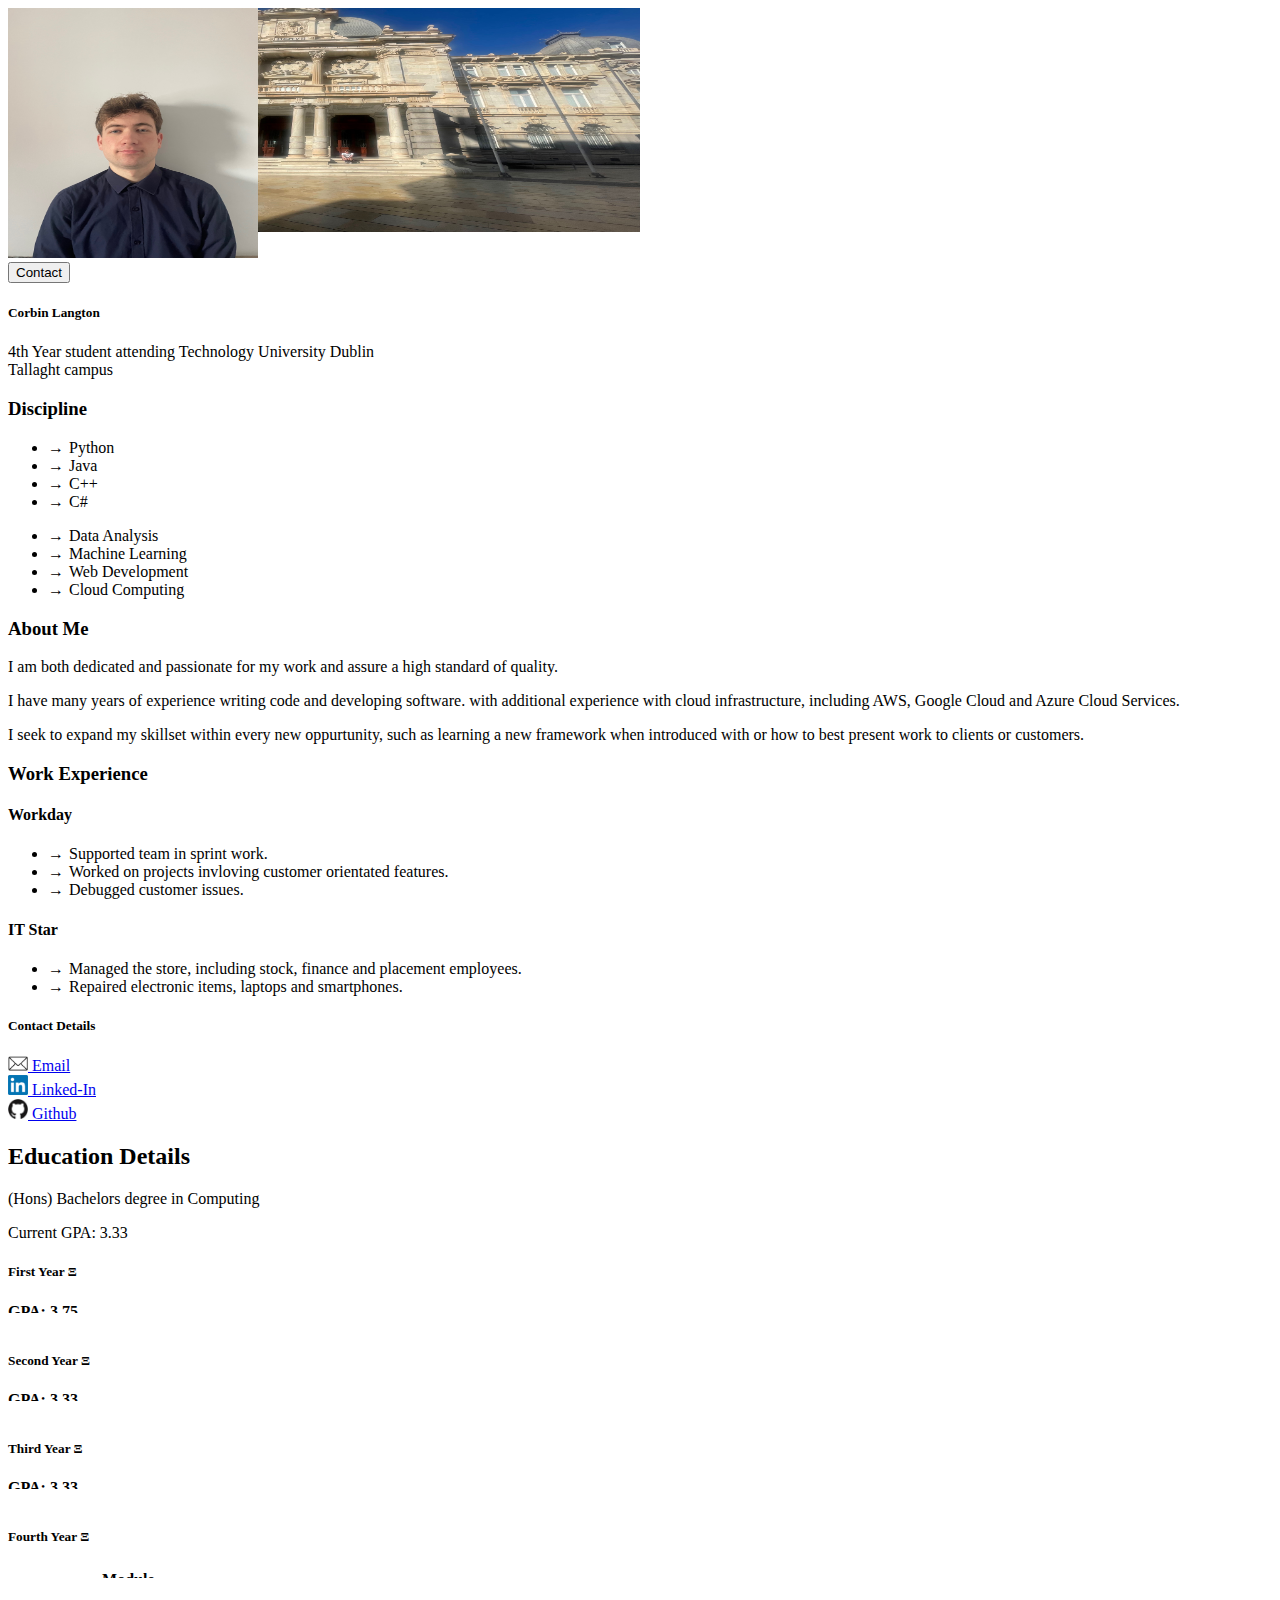
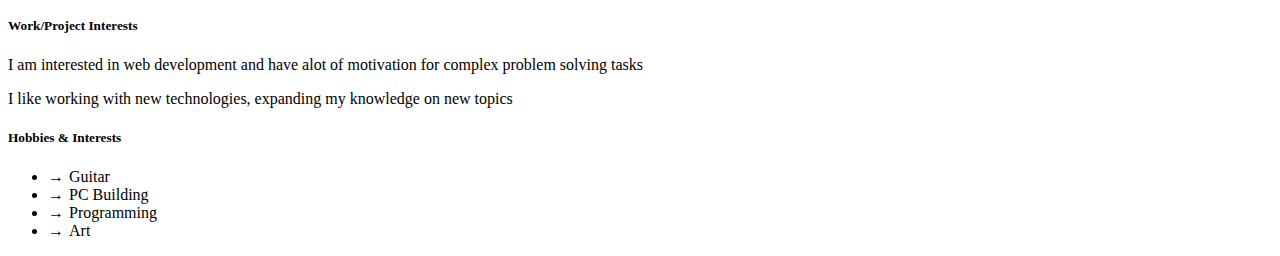
==== index.html @ 537a23b2 "Website complete" ====
<!doctype html>
<html lang="en">
    <head>
        <meta charset="utf-8">
        <meta name="viewport" content="width=device-width, initial-scale=1">
        <title>CV</title>
        <link rel="stylesheet" href="css/index.css">
        <script src="scripts/index.js"></script>
        <link href="https://cdn.jsdelivr.net/npm/bootstrap@5.3.2/dist/css/bootstrap.min.css" rel="stylesheet" integrity="sha384-T3c6CoIi6uLrA9TneNEoa7RxnatzjcDSCmG1MXxSR1GAsXEV/Dwwykc2MPK8M2HN" crossorigin="anonymous">
    </head>
    <body class="bg-secondary-subtle">
        <div class="pt-3">
            <div class="hero-section container w-100 mb-5 col-9">
                <div class="row">
                    <div class="hero-card card col-6">
                        <div class="card-img col-6 ps-4 pt-5">
                            <img src="~/../images/portrait.jpeg" class="self-picture rounded-circle border-light border-1" alt="Profile-picture" height="250px" width="250px">
                        </div>
                        <div class="row">
                            <div class="btn ">
                                <div class="text-end col-11">
                                    <button type="button" class="btn btn-success contact-button" data-toggle="modal" data-target="#dialogBox">
                                        Contact
                                    </button>
                                </div>
                            </div>
                            <div class="card-text col-8">
                                <h5 class="hero-name ps-3">Corbin Langton</h5>
                                <p class="hero-description w-55 ps-3">4th Year student attending Technology University Dublin<br/>Tallaght campus</p>
                            </div>
                        </div>
                        <div class="ps-3">
                            <h3>Discipline</h3>
                            <div class="row">
                                <div class="col-4">
                                    <ul class="list-unstyled">
                                        <li>Python</li>
                                        <li>Java</li>
                                        <li>C++</li>
                                        <li>C#</li>
                                    </ul>
                                </div>
                                <div class="col-6">
                                    <ul class="list-unstyled">
                                        <li>Data Analysis</li>
                                        <li>Machine Learning</li>
                                        <li>Web Development</li>
                                        <li>Cloud Computing</li>
                                    </ul>
                                </div>
                            </div>
                        </div>
                    </div>
                    <div class="col-6">
                        <div class="card mb-2">
                            <div class="card-header">
                                <h3>About Me</h3>
                            </div>
                            <div class="card-body">
                                <p>
                                    I am both dedicated and passionate for my work and assure a high standard of quality. 
                                </p>
                                <p>
                                    I have many years of experience writing code and developing software.
                                    with additional experience with cloud infrastructure, including AWS, 
                                    Google Cloud and Azure Cloud Services.
                                </p>
                                <p>
                                    I seek to expand my skillset within every new oppurtunity, 
                                    such as learning a new framework when introduced with or how to
                                    best present work to clients or customers.
                                </p>
                            </div>
                        </div>
                        <div class="card">
                            <div class="card-header">
                                <h3>Work Experience</h3>
                            </div>
                            <div class="card-body">
                                <h4>Workday</h4>
                                <ul class="list-unstyled">
                                    <li>Supported team in sprint work.</li>
                                    <li>Worked on projects invloving customer orientated features.</li>
                                    <li>Debugged customer issues.</li>
                                </ul>
                                <h4>IT Star</h4>
                                <ul class="list-unstyled">
                                    <li>Managed the store, including stock, finance and placement employees.</li>
                                    <li>Repaired electronic items, laptops and smartphones.</li>
                                </ul>
                            </div>
                        </div>
                    </div>
                
            </div>
            <div class="align-content-end">
                <div class="modal fade" id="dialogBox" tabindex="-1" role="dialog" aria-labelledby="dialogBoxLabel" aria-hidden="true">
                    <div class="modal-dialog" role="document">
                        <div class="modal-content">
                            <div class="modal-header">
                                <h5 class="modal-title" id="exampleModalLabel">Contact Details</h5>
                            </div>
                            <div class="modal-body">
                                <a href="mailto:X00173636@mytudublin.ie" class="fs-4 text-decoration-none text-info">
                                    <img src="images/emaillogo.png" height="15px" width="20px">
                                    Email
                                </a>
                                <br />
                                <a href="https://www.linkedin.com/in/corbinlangton/" class="fs-4 text-decoration-none text-info">
                                    <img src="images/linkedinlogo.png" height="20px" width="20px">
                                    Linked-In
                                </a>
                                <br />
                                <a href="https://github.com/CorbinLangton" class="fs-4 text-decoration-none text-info">
                                    <img src="images/githublogo.png" height="20px" width="20px">
                                    Github
                                </a>
                            </div>
                        </div>
                    </div>
                </div>
            </div>
        </div>
        <div class="container-fluid h-30 w-75 mt-5">
            <div class="education-details">
                <div class="card p-3">
                    <h2>Education Details</h2>
                    <p>(Hons) Bachelors degree in Computing</p>
                    <p>Current GPA: 3.33</p>
                    <h5>First Year Ξ</h5>
                    <div class="fstyr border rounded">
                        <div class="gpa-heading pt-3 ps-3">
                            GPA: 3.75
                        </div>
                        <div class="p-2">
                            <table class="table table-spaced table-bordered">
                                <tr>
                                    <th>Module</th>
                                    <th>Grades</th>
                                </tr>
                                <tr>
                                    <td>Software Development 2</td>
                                    <td>A</td>
                                </tr>
                                <tr>
                                    <td>Systems Analysis</td>
                                    <td>B+</td>
                                </tr>
                                <tr>
                                    <td>Social Media Commnications</td>
                                    <td>B</td>
                                </tr>
                                <tr>
                                    <td>Statistics</td>
                                    <td>B</td>
                                </tr>
                                <tr>
                                    <td>Database Fundamentals</td>
                                    <td>A</td>
                                </tr>
                                <tr>
                                    <td>Operating Systems Fundamentals</td>
                                    <td>A</td>
                                </tr>
                                <tr>
                                    <td>Software Development 1</td>
                                    <td>A</td>
                                </tr>
                                <tr>
                                    <td>Computer Architecture</td>
                                    <td>A</td>
                                </tr>
                                <tr>
                                    <td>Visual Design & User Experience</td>
                                    <td>A</td>
                                </tr>
                                <tr>
                                    <td>Business & Information Systems</td>
                                    <td>A</td>
                                </tr>
                                <tr>
                                    <td>Discrete Mathematics</td>
                                    <td>B+</td>
                                </tr>
                                <tr>
                                    <td>Critical Skills Development</td>
                                    <td>A</td>
                                </tr>
                            </table>
                        </div>
                    </div>
                    <br />
                    <h5>Second Year Ξ</h5>
                    <div class="sndyr border rounded">
                        <div class="gpa-heading pt-3 ps-3 font-weight-bold">
                            GPA: 3.33
                        </div>
                        <div class="p-2">
                            <table class="table table-spaced table-bordered">
                                <tr>
                                    <th>Module</th>
                                    <th>Grades</th>
                                </tr>
                                <tr>
                                    <td>Software Development 4</td>
                                    <td>A</td>
                                </tr>
                                <tr>
                                    <td>Project</td>
                                    <td>C</td>
                                </tr>
                                <tr>
                                    <td>Routing & Switching Essentials</td>
                                    <td>B</td>
                                </tr>
                                <tr>
                                    <td>Managment Science</td>
                                    <td>A</td>
                                </tr>
                                <tr>
                                    <td>Database Admin & Analysis</td>
                                    <td>B</td>
                                </tr>
                                <tr>
                                    <td>Information Security</td>
                                    <td>B</td>
                                </tr>
                                <tr>
                                    <td>Software Development 3</td>
                                    <td>B+</td>
                                </tr>
                                <tr>
                                    <td>Software Quality Assurance & Testing</td>
                                    <td>B+</td>
                                </tr>
                                <tr>
                                    <td>Network Fundamentals</td>
                                    <td>B</td>
                                </tr>
                                <tr>
                                    <td>Advanced Database Technologies</td>
                                    <td>B</td>
                                </tr>
                                <tr>
                                    <td>Discrete Mathematics 2</td>
                                    <td>A</td>
                                </tr>
                                <tr>
                                    <td>Client Side Web Development</td>
                                    <td>A</td>
                                </tr>
                            </table>
                            <table class="table table-spaced">
                                <tr>
                                    <th>Second Year Project</th>
                                </tr>
                                <tr>
                                    <td>
                                        A Cinema Booking System was developed for this project using the
                                        Django framework and was hosted on AWS. Each individual participating in
                                        development worked on certain functionalities and features. 
                                        I mainly worked on the time selection for tickets and some design.
                                    </td>
                                </tr>
                            </table>
                        </div>
                    </div>
                    <br />
                    <h5>Third Year Ξ</h5>
                    <div class="thrdyr border rounded">
                        <div class="gpa-heading pt-3 ps-3">
                            GPA: 3.33
                        </div>
                        <div class="p-2">
                            <table class="table table-spaced table-bordered">
                                <tr>
                                    <th>Module</th>
                                    <th>Grade</th>
                                </tr>
                                <tr>
                                    <td>Operating Systems</td>
                                    <td>B</td>
                                </tr>
                                <tr>
                                    <td>Server Side Web Development</td>
                                    <td>B+</td>
                                </tr>
                                <tr>
                                    <td>Cloud Service & Distributed Computing</td>
                                    <td>B+</td>
                                </tr>
                                <tr>
                                    <td>Big Data Technologies</td>
                                    <td>A</td>
                                </tr>
                                <tr>
                                    <td>Data Analysis</td>
                                    <td>B</td>
                                </tr>
                                <tr>
                                    <td>Data Structures & Algorithms</td>
                                    <td>B+</td>
                                </tr>
                            </table>
                            <table class="table table-spaced">
                                <tr>
                                    <th>Internship Placement</th>
                                </tr>
                                <tr>
                                    <td>
                                        As a Software Application Development Engineer Intern at Workday my roles included:
                                        <ul class="list-unstyled">
                                            <li>Supported my team with tasks presented during the sprint.</li>
                                            <li>Participated with cloud metrics migration to different service, utilised by the team to monitor our service health.</li>
                                            <li>Worked on a project, developing a customer focused feature.</li>
                                            <li>Took part in several intern team building exercises, such as a project poster and ideathon.</li>
                                            <li>Speaker on a panel at a future female in tech talk.</li>
                                        </ul>
                                    </td>
                                </tr>
                            </table>
                        </div>
                    </div>
                    <br />
                    <h5>Fourth Year Ξ</h5>
                    <div class="frtyr border rounded">
                        <div class="p-2">
                            <table class="table table-spaced">
                                <tr>
                                    <th>Module</th>
                                </tr>
                                <tr>
                                    <td>Enterprise Application Development</td>
                                </tr>
                                <tr>
                                    <td>Enterprise Performance Architecture</td>
                                </tr>
                                <tr>
                                    <td>Interactive Media Design</td>
                                </tr>
                                <tr>
                                    <td>Applied Machine Learning</td>
                                </tr>
                                <tr></tr>
                            </table>
                            <table class="table table-spaced">
                                <tr>
                                    <th>4th Year Project</th>
                                </tr>
                                <tr>
                                    <td>Currently Builiding a web app using React.js called Melody Maker.  
                                        It will be deployed statically using AWS S3 and utilises serverless 
                                        backend infrastructure. Once the web app has been fully developed and 
                                        is accessable via a public URL within a browser, users will be able to
                                        sell and purchase musical equipment.
                                    </td>
                                </tr>
                            </table>
                        </div>
                    </div>
                </div>
            </div>
            <br />
            <div class="work-hobbies container p-3">
                <div class="row">
                    <div class="col-6">
                        <div class="card ps-3 pt-3">
                            <div class="card-title">
                                <h5>Work/Project Interests</h5>
                            </div>
                            <div class="card-body">
                                <p>I am interested in web development and have alot of motivation for 
                                    complex problem solving tasks</p>
                                <p>I like working with new technologies, expanding my knowledge on new topics</p>
                            </div>
                        </div>
                    </div>
                    <div class="col-6">
                        <div class="card">
                            <div class="card-title ps-3 pt-3">
                                <h5>Hobbies & Interests</h5>
                            </div>
                            <div class="card-body">
                                <ul class="list-unstyled">
                                    <li>Guitar</li>
                                    <li>PC Building</li>
                                    <li>Programming</li>
                                    <li>Art</li>
                                </ul>
                            </div>
                        </div>
                    </div>
                </div>
            </div>
        </div>
        <script src="https://ajax.googleapis.com/ajax/libs/jquery/3.5.1/jquery.min.js"></script>
        <script src="https://cdnjs.cloudflare.com/ajax/libs/popper.js/1.16.0/umd/popper.min.js"></script>
        <script src="https://stackpath.bootstrapcdn.com/bootstrap/4.5.2/js/bootstrap.min.js"></script>

    </body>
</html>
---- css/index.css ----
ul li::before {
    content: "\2192";
    margin-right: 5px;
}

.hero-section {
}

.hero-card {
    background-image: url(../images/background-image.jpeg);
    background-size: 100% 14rem;
    background-repeat: no-repeat;
    max-width: 50%;
}

.hero-section-img {
    height: 100px;
    width: 100px;
}

.gpa-heading {
    font-weight: bold;
}

.fstyr {
    position: relative;
    transition: height 0.5s ease;
    -webkit-transition: height 0.5s;
    height: 10px;
    max-height: 600px;
    overflow: hidden;
    border-color: azure;
}

.fstyr:hover {
    height: 600px;
}

.sndyr{
    position: relative;
    transition: height 0.5 ease;
    -webkit-transition: height 0.5s;
    height: 10px;
    max-height: 750px;
    overflow: hidden;
    border-color: azure;
}

.sndyr:hover {
    height: 750px;
}

.thrdyr{
    position: relative;
    transition: height 0.5s ease;
    -webkit-transition: height 0.5s;
    height: 10px;
    max-height: 600px;
    overflow: hidden;
    border-color: azure;
}

.thrdyr:hover {
    height: 600px;
}

.frtyr{
    position: relative;
    transition: height 0.5s ease;
    -webkit-transition: height 0.5s;
    height: 10px;
    max-height: 375px;
    overflow: hidden;
    border-color: azure;
}

.frtyr:hover {
    height: 375px;
}
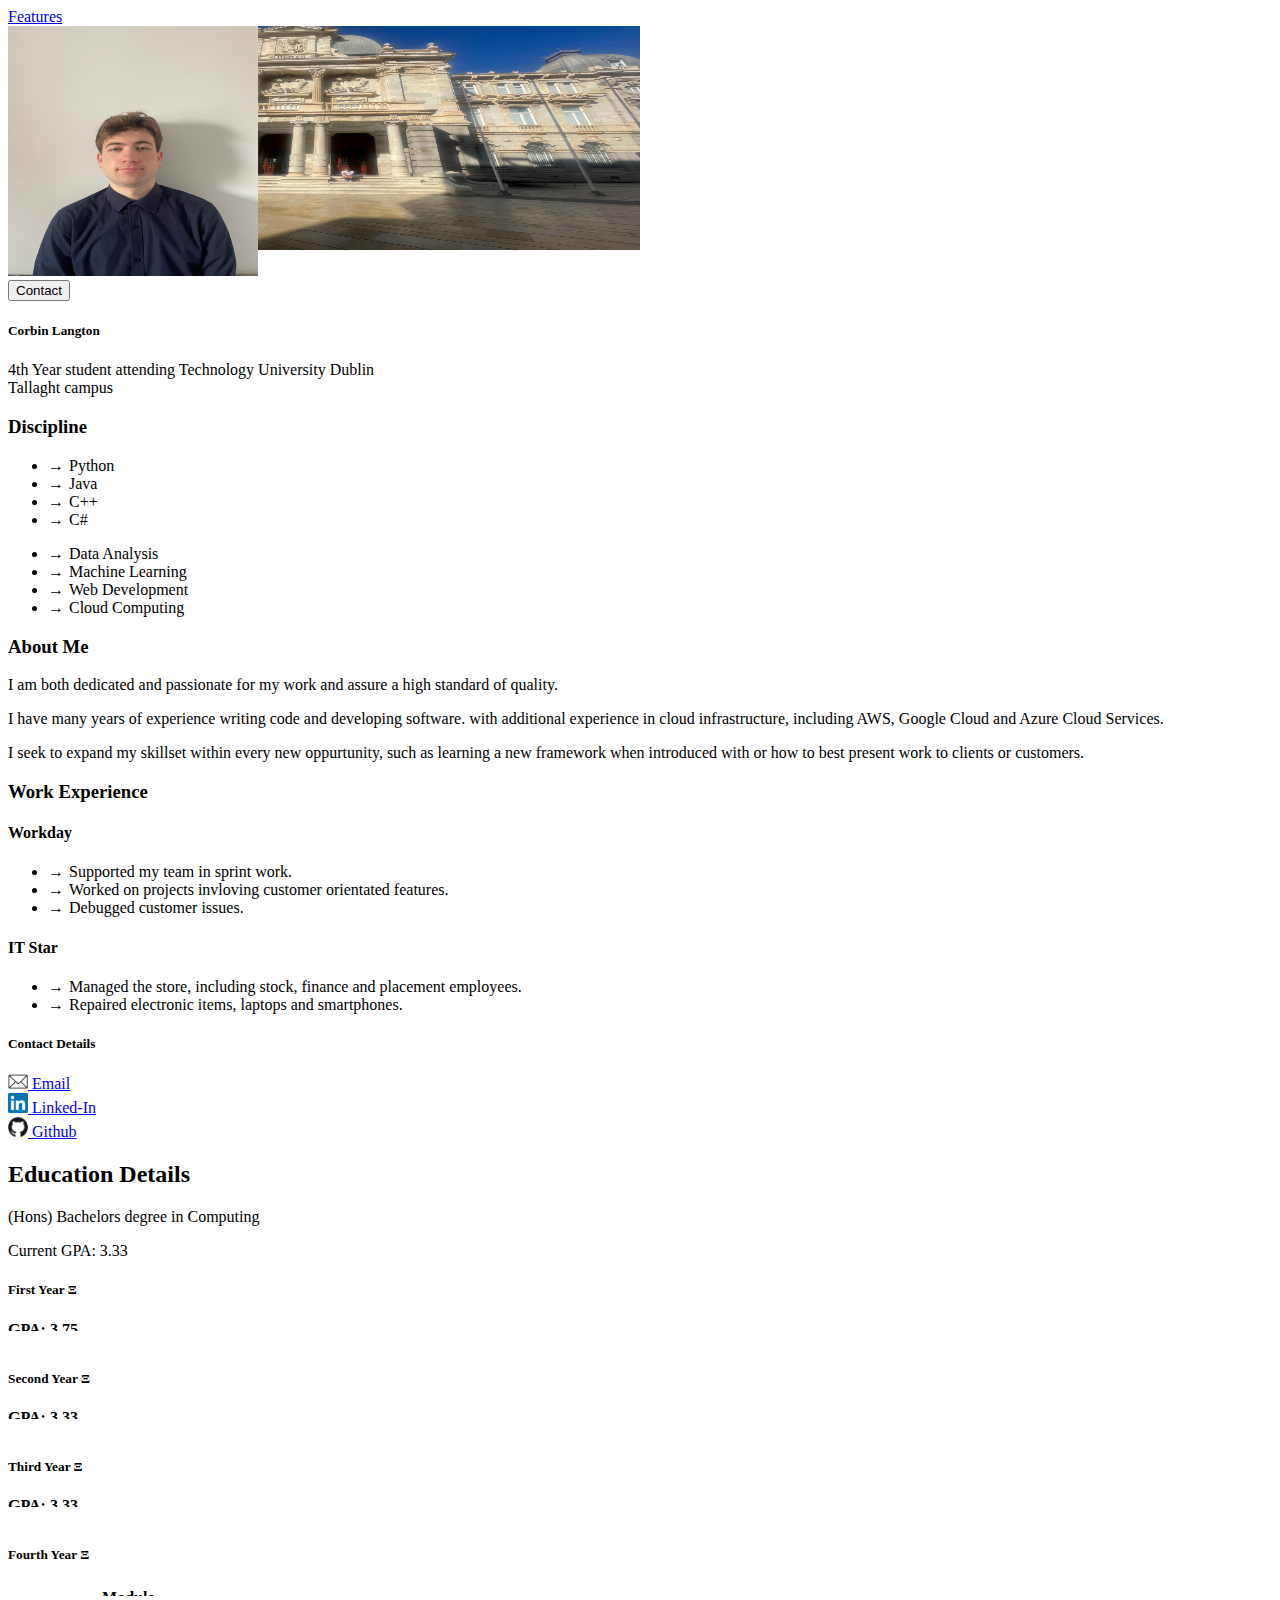
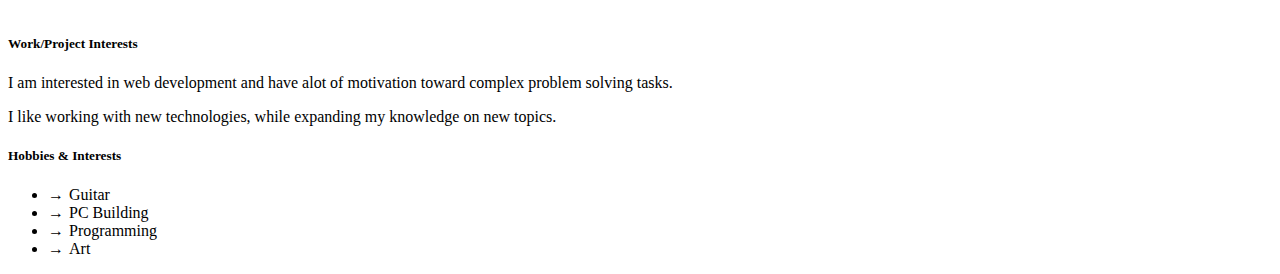
==== commit 4e5d9f79: "Final commit" ====
--- a/index.html
+++ b/index.html
@@ -5,19 +5,25 @@
         <meta name="viewport" content="width=device-width, initial-scale=1">
         <title>CV</title>
         <link rel="stylesheet" href="css/index.css">
-        <script src="scripts/index.js"></script>
         <link href="https://cdn.jsdelivr.net/npm/bootstrap@5.3.2/dist/css/bootstrap.min.css" rel="stylesheet" integrity="sha384-T3c6CoIi6uLrA9TneNEoa7RxnatzjcDSCmG1MXxSR1GAsXEV/Dwwykc2MPK8M2HN" crossorigin="anonymous">
     </head>
     <body class="bg-secondary-subtle">
+        <div class="features-link p-2">
+            <a href="/features.html">
+                <btn class="btn btn-light">
+                    Features
+                </btn>
+            </a>
+        </div>
         <div class="pt-3">
             <div class="hero-section container w-100 mb-5 col-9">
                 <div class="row">
                     <div class="hero-card card col-6">
                         <div class="card-img col-6 ps-4 pt-5">
-                            <img src="~/../images/portrait.jpeg" class="self-picture rounded-circle border-light border-1" alt="Profile-picture" height="250px" width="250px">
+                            <img src="~/../images/portrait.jpeg" class="self-picture rounded-circle border-light border-1" alt="Profile-picture">
                         </div>
                         <div class="row">
-                            <div class="btn ">
+                            <div class="btn">
                                 <div class="text-end col-11">
                                     <button type="button" class="btn btn-success contact-button" data-toggle="modal" data-target="#dialogBox">
                                         Contact
@@ -32,7 +38,7 @@
                         <div class="ps-3">
                             <h3>Discipline</h3>
                             <div class="row">
-                                <div class="col-4">
+                                <div class="col-6">
                                     <ul class="list-unstyled">
                                         <li>Python</li>
                                         <li>Java</li>
@@ -58,11 +64,11 @@
                             </div>
                             <div class="card-body">
                                 <p>
-                                    I am both dedicated and passionate for my work and assure a high standard of quality. 
+                                    I am both dedicated and passionate for my work and assure a high standard of quality.
                                 </p>
                                 <p>
                                     I have many years of experience writing code and developing software.
-                                    with additional experience with cloud infrastructure, including AWS, 
+                                    with additional experience in cloud infrastructure, including AWS, 
                                     Google Cloud and Azure Cloud Services.
                                 </p>
                                 <p>
@@ -79,7 +85,7 @@
                             <div class="card-body">
                                 <h4>Workday</h4>
                                 <ul class="list-unstyled">
-                                    <li>Supported team in sprint work.</li>
+                                    <li>Supported my team in sprint work.</li>
                                     <li>Worked on projects invloving customer orientated features.</li>
                                     <li>Debugged customer issues.</li>
                                 </ul>
@@ -257,9 +263,9 @@
                                 <tr>
                                     <td>
                                         A Cinema Booking System was developed for this project using the
-                                        Django framework and was hosted on AWS. Each individual participating in
+                                        Django framework and hosted on AWS. Each individual participating in
                                         development worked on certain functionalities and features. 
-                                        I mainly worked on the time selection for tickets and some design.
+                                        I mainly worked on the time selection for tickets and deployment to the cloud.
                                     </td>
                                 </tr>
                             </table>
@@ -311,10 +317,10 @@
                                         As a Software Application Development Engineer Intern at Workday my roles included:
                                         <ul class="list-unstyled">
                                             <li>Supported my team with tasks presented during the sprint.</li>
-                                            <li>Participated with cloud metrics migration to different service, utilised by the team to monitor our service health.</li>
+                                            <li>Participated with cloud metrics migration to different service provider, utilised by the team to monitor our service health.</li>
                                             <li>Worked on a project, developing a customer focused feature.</li>
                                             <li>Took part in several intern team building exercises, such as a project poster and ideathon.</li>
-                                            <li>Speaker on a panel at a future female in tech talk.</li>
+                                            <li>Speaker on a panel of four other interns, at a future female in tech talk.</li>
                                         </ul>
                                     </td>
                                 </tr>
@@ -348,7 +354,8 @@
                                     <th>4th Year Project</th>
                                 </tr>
                                 <tr>
-                                    <td>Currently Builiding a web app using React.js called Melody Maker.  
+                                    <td>
+                                        Currently Builiding a web app using React.js called Melody Maker.  
                                         It will be deployed statically using AWS S3 and utilises serverless 
                                         backend infrastructure. Once the web app has been fully developed and 
                                         is accessable via a public URL within a browser, users will be able to
@@ -369,15 +376,19 @@
                                 <h5>Work/Project Interests</h5>
                             </div>
                             <div class="card-body">
-                                <p>I am interested in web development and have alot of motivation for 
-                                    complex problem solving tasks</p>
-                                <p>I like working with new technologies, expanding my knowledge on new topics</p>
+                                <p>
+                                    I am interested in web development and have alot of motivation toward 
+                                    complex problem solving tasks.
+                                </p>
+                                <p>
+                                    I like working with new technologies, while expanding my knowledge on new topics.
+                                </p>
                             </div>
                         </div>
                     </div>
                     <div class="col-6">
                         <div class="card">
-                            <div class="card-title ps-3 pt-3">
+                            <div class="card-title ps-2 pt-3">
                                 <h5>Hobbies & Interests</h5>
                             </div>
                             <div class="card-body">
--- a/css/index.css
+++ b/css/index.css
@@ -3,7 +3,9 @@
     margin-right: 5px;
 }
 
-.hero-section {
+.self-picture {
+    height: 250px;
+    width: 250px;
 }
 
 .hero-card {
@@ -27,7 +29,6 @@
     transition: height 0.5s ease;
     -webkit-transition: height 0.5s;
     height: 10px;
-    max-height: 600px;
     overflow: hidden;
     border-color: azure;
 }
@@ -41,7 +42,6 @@
     transition: height 0.5 ease;
     -webkit-transition: height 0.5s;
     height: 10px;
-    max-height: 750px;
     overflow: hidden;
     border-color: azure;
 }
@@ -55,7 +55,6 @@
     transition: height 0.5s ease;
     -webkit-transition: height 0.5s;
     height: 10px;
-    max-height: 600px;
     overflow: hidden;
     border-color: azure;
 }
@@ -69,11 +68,60 @@
     transition: height 0.5s ease;
     -webkit-transition: height 0.5s;
     height: 10px;
-    max-height: 375px;
     overflow: hidden;
     border-color: azure;
 }
 
 .frtyr:hover {
     height: 375px;
+}
+
+@media only screen and (max-width: 474px) {
+    .self-picture {
+        max-width: 100px;
+        max-height: 100px;
+        margin-top: 125px;
+    }
+
+    .fstyr:hover {
+        height: 725px;
+    }
+
+    .sndyr:hover {
+        height: 1000px;
+    }
+
+    .thrdyr:hover {
+        height: 900px;
+    }
+
+    .frtyr:hover {
+        height: 540px;
+    }
+
+    
+}
+
+@media only screen and (max-width: 390px) {
+    .self-picture {
+        max-width: 100px;
+        max-height: 100px;
+        margin-top: 125px;
+    }
+
+    .fstyr:hover {
+        height: 900px;
+    }
+
+    .sndyr:hover {
+        height: 1280px;
+    }
+
+    .thrdyr:hover {
+        height: 1100px;
+    }
+
+    .frtyr:hover {
+        height: 700px;
+    }
 }